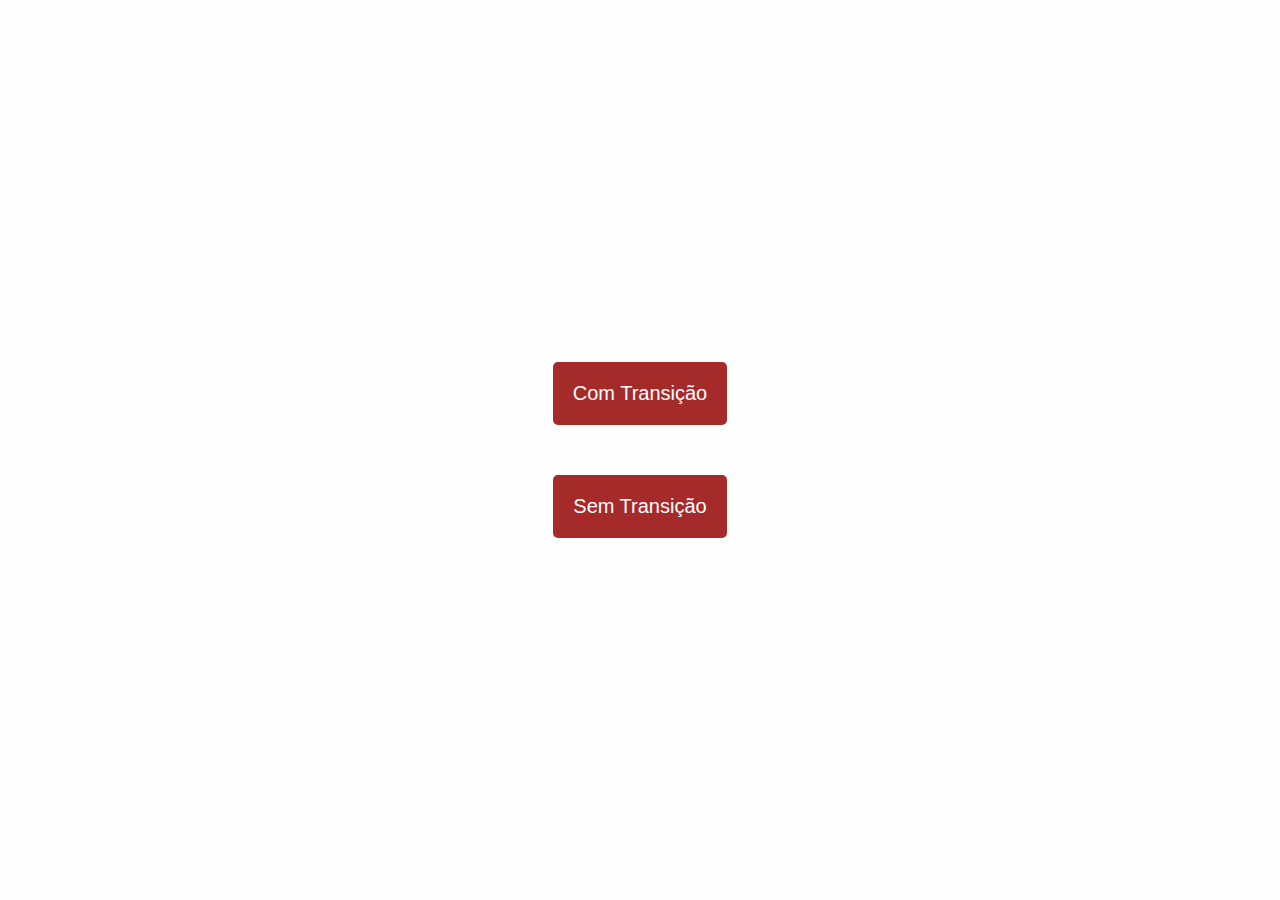
==== index.html @ 4a63f38b "Primeiro Commit" ====
<!DOCTYPE html>
<html lang="pt-BR">

<head>
   <meta charset="UTF-8">
   <meta name="viewport" content="width=device-width, initial-scale=1.0">
   <title>Transition</title>
   <link rel="stylesheet" href="style.css">
</head>

<body>
   <div class="div-1">Com Transição</div>
   <div class="div-2">Sem Transição</div>
</body>

</html>
---- style.css ----
* {
  box-sizing: border-box;
  padding: 0;
  margin: 0;
}

body {
  display: flex;
  justify-content: center;
  align-items: center;
  background-color: #fefefe;
  flex-direction: column;
  gap: 50px;
  min-height: 100vh;
  font-family: Verdana, Geneva, Tahoma, sans-serif;
}

.div-1,
.div-2 {
  background-color: brown;
  color: #fff;
  padding: 20px;
  border-radius: 5px;
  font-size: 20px;
}

.div-1 {
  /* transition-property: padding;
  transition-duration: 0.5s;
  transition-timing-function: ease;
  transition-delay: 0.3s; */
  transition: padding 0.3s ease 0.3s;
}

.div-1:hover {
  padding: 20px 50px;
  /* background-color: blueviolet; */
}

@media (prefers-reduced-motion: reduce) {
  .div-1 {
    transition: none;
  }
}
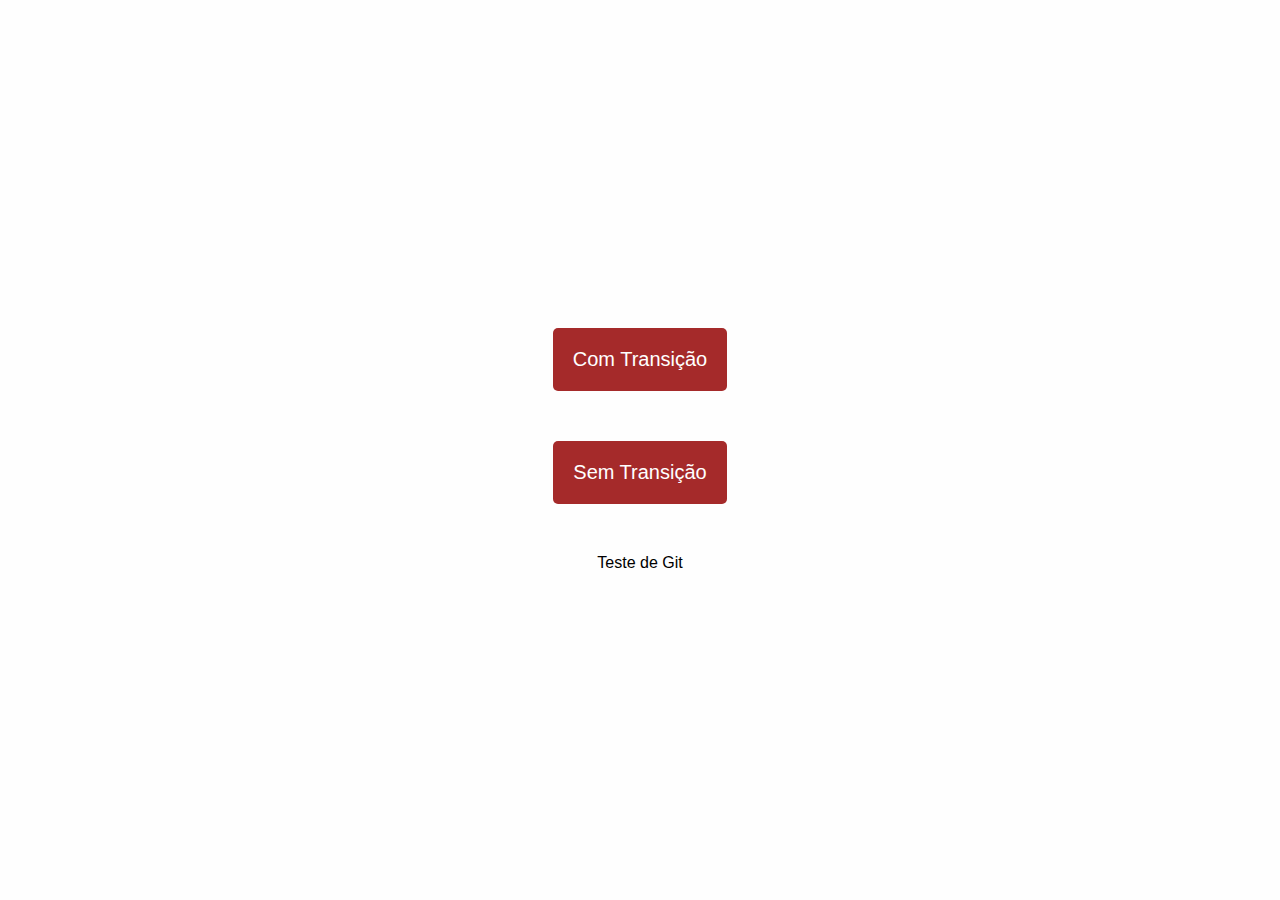
==== commit 9ccd9092: "Commit do Index" ====
--- a/index.html
+++ b/index.html
@@ -11,6 +11,7 @@
 <body>
    <div class="div-1">Com Transição</div>
    <div class="div-2">Sem Transição</div>
+   <p>Teste de Git</p>
 </body>
 
 </html>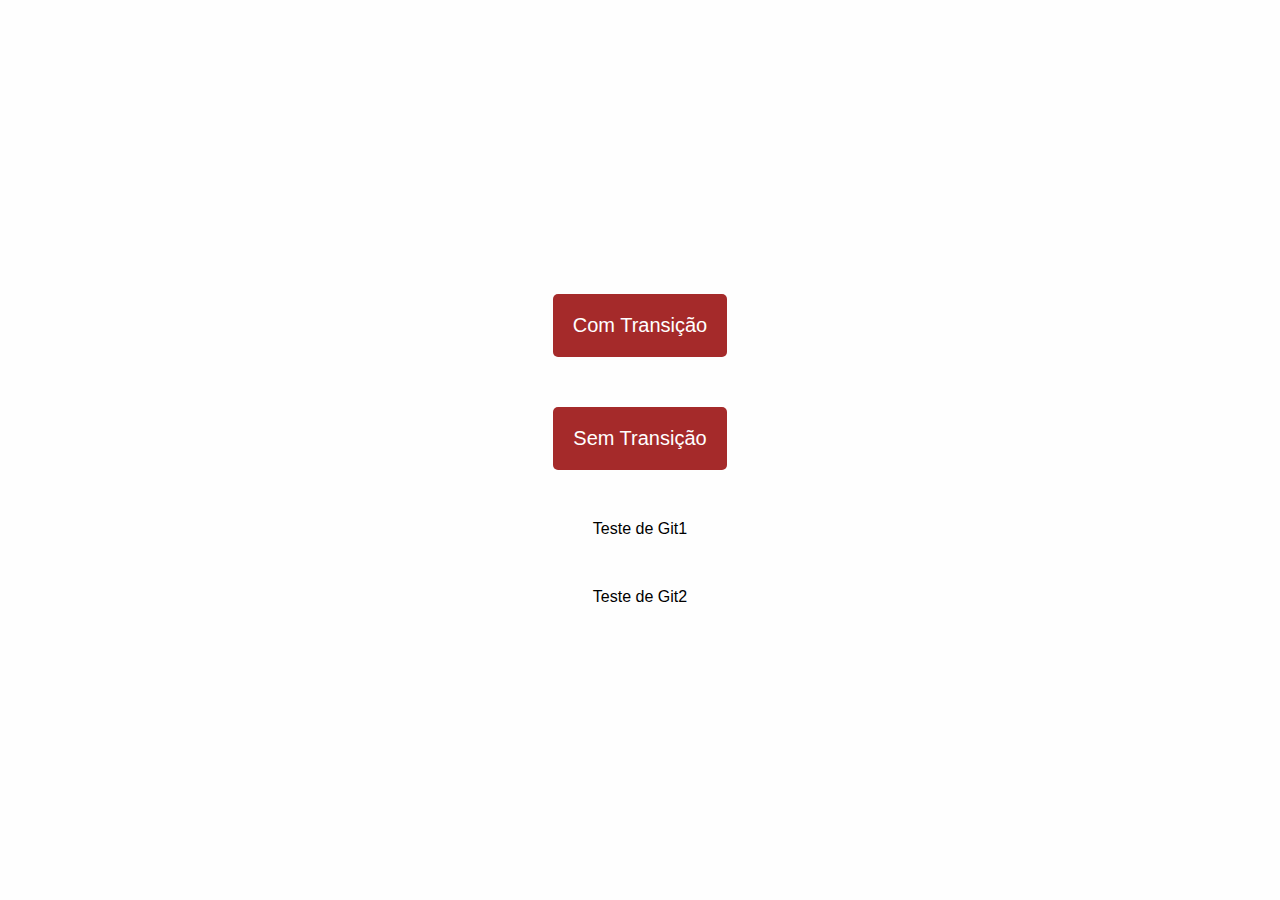
==== commit 6a9386d1: "Commit do IndexAlterado" ====
--- a/index.html
+++ b/index.html
@@ -11,7 +11,8 @@
 <body>
    <div class="div-1">Com Transição</div>
    <div class="div-2">Sem Transição</div>
-   <p>Teste de Git</p>
+   <p>Teste de Git1</p>
+   <p>Teste de Git2</p>
 </body>
 
 </html>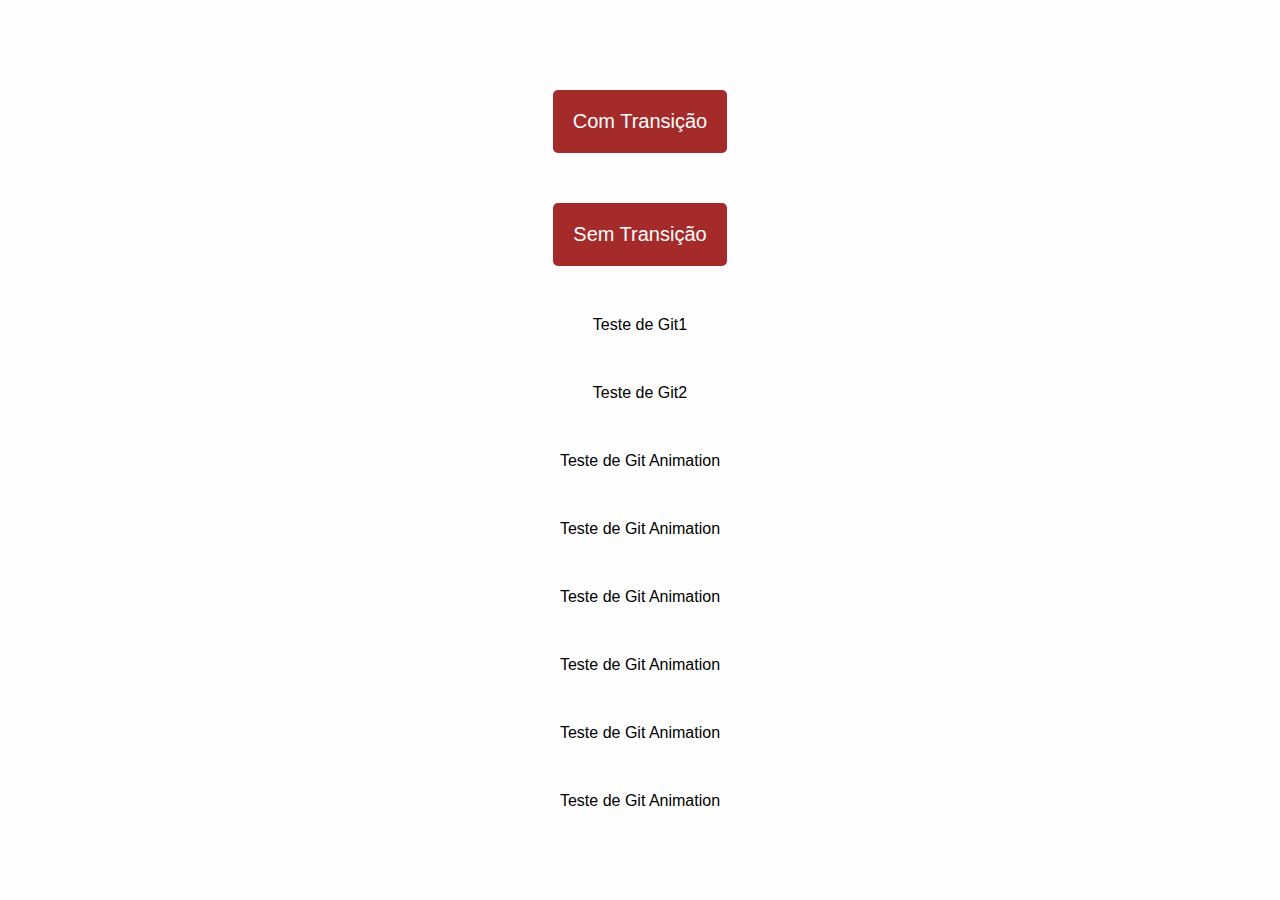
==== commit f422272a: "Commit paragrafos" ====
--- a/index.html
+++ b/index.html
@@ -13,6 +13,12 @@
    <div class="div-2">Sem Transição</div>
    <p>Teste de Git1</p>
    <p>Teste de Git2</p>
+   <p>Teste de Git Animation</p>
+   <p>Teste de Git Animation</p>
+   <p>Teste de Git Animation</p>
+   <p>Teste de Git Animation</p>
+   <p>Teste de Git Animation</p>
+   <p>Teste de Git Animation</p>
 </body>
 
 </html>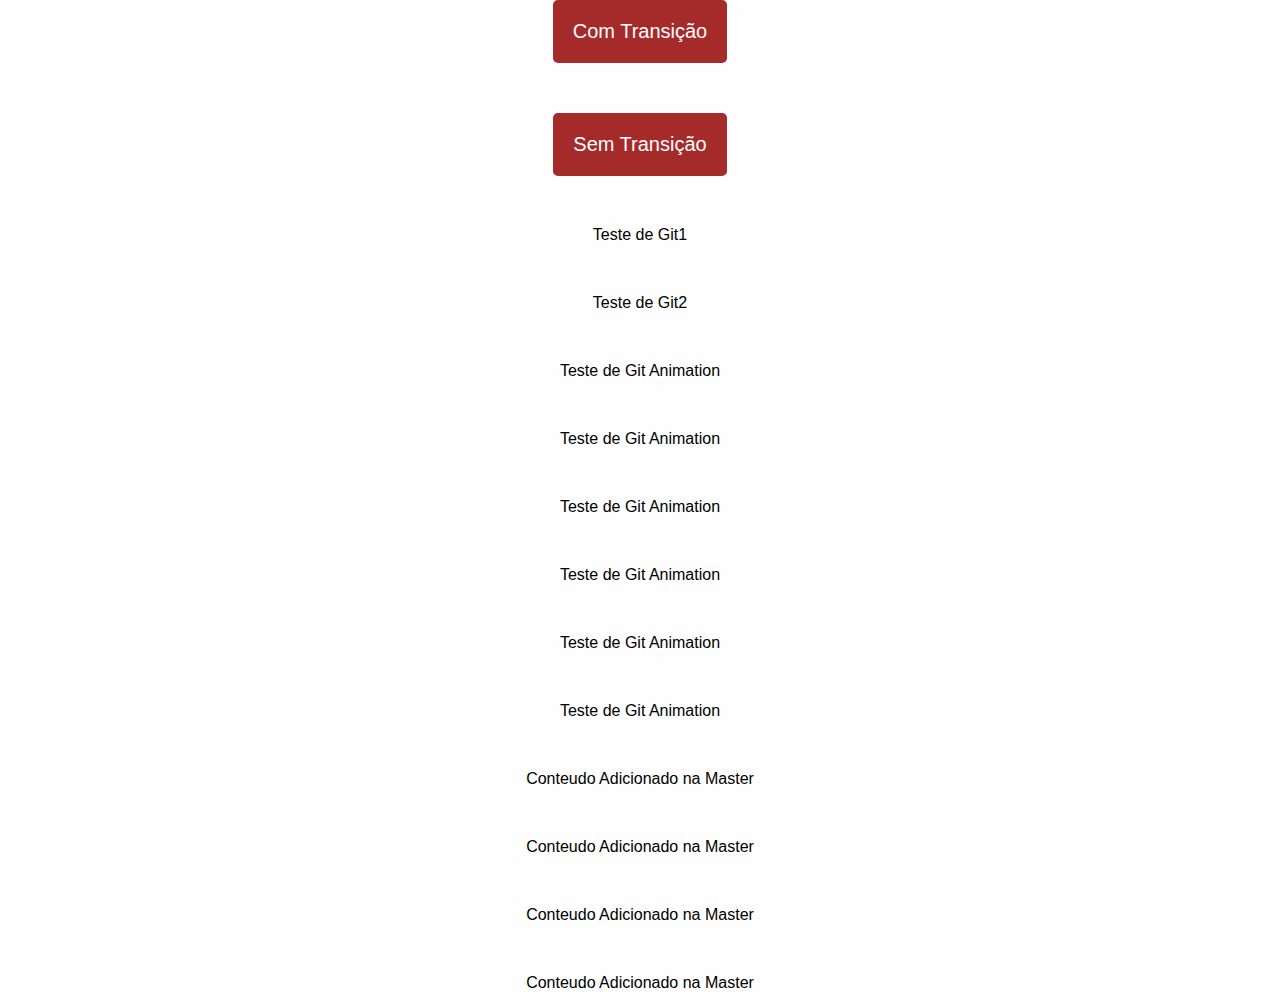
==== commit 697df078: "Conteudo Add Master" ====
--- a/index.html
+++ b/index.html
@@ -19,6 +19,11 @@
    <p>Teste de Git Animation</p>
    <p>Teste de Git Animation</p>
    <p>Teste de Git Animation</p>
+
+   <p>Conteudo Adicionado na Master</p>
+   <p>Conteudo Adicionado na Master</p>
+   <p>Conteudo Adicionado na Master</p>
+   <p>Conteudo Adicionado na Master</p>
 </body>
 
 </html>